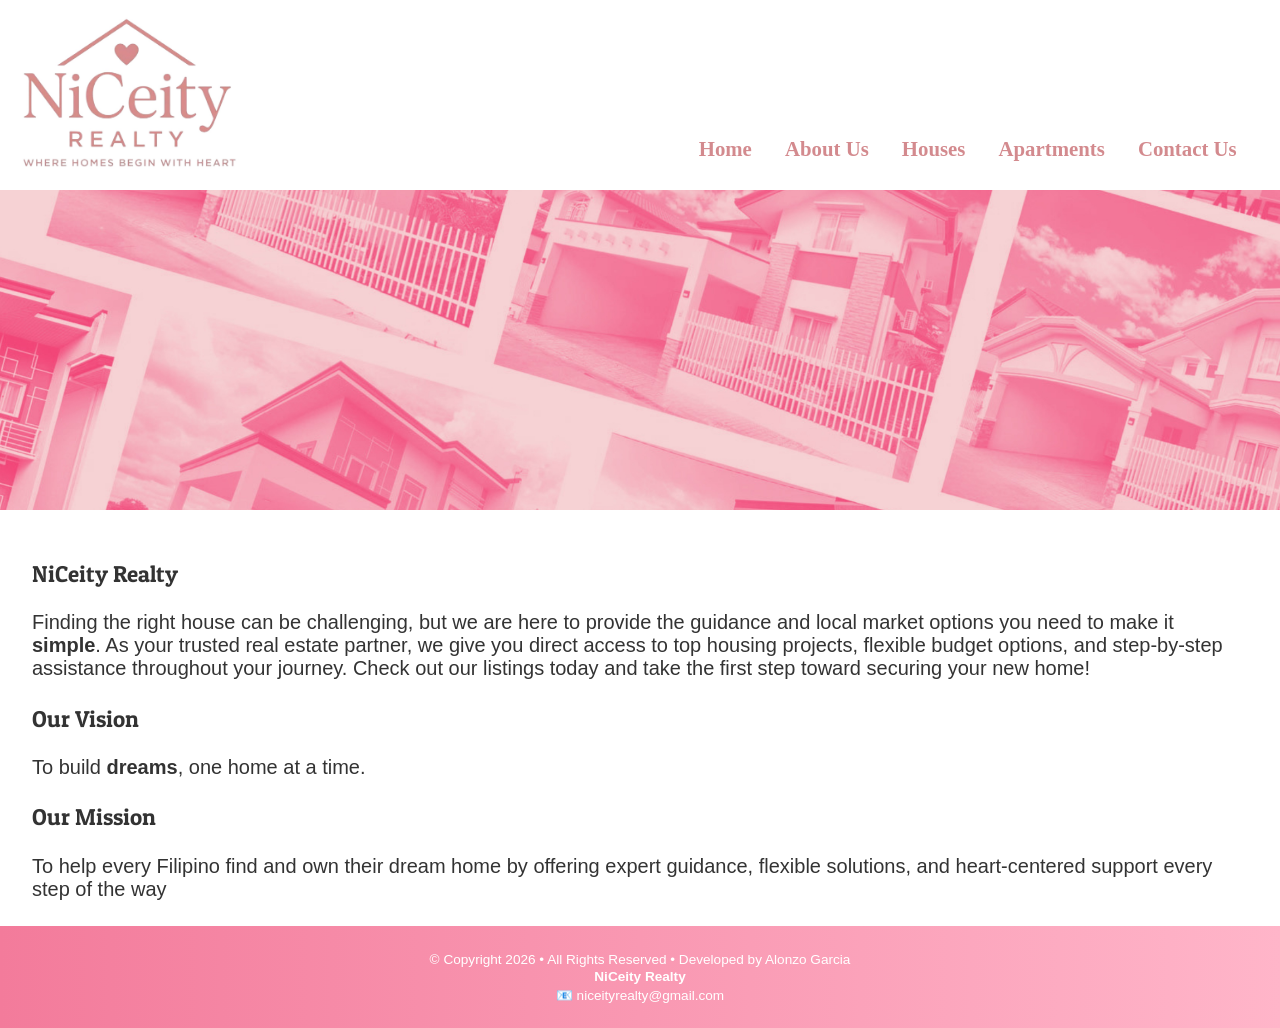
==== index.html @ 665c5e33 "first commit" ====
<!DOCTYPE html>
<html lang = "en">
<head>
	<!--
	Full Name: Alonzo Miguel R. Garcia
	Block: WD - 202
	Business: NiCeity Realty
	-->
	<title>NiCeity Realty: Home</title>
	<meta charset = "utf-8">
	<meta name = "viewport" content = "width=device-width, initial-scale=1.0">
	<link href="https://fonts.googleapis.com/css2?family=Patua+One&family=Paytone+One&display=swap" rel="stylesheet">
	<link rel = "stylesheet" href = "styles.css" type = "text/css" />
</head>

<body>
	<div id = "container">
		<header>
			<div>
			<a href = "index.html">
				<img src = "img/NiceityLogo.png" alt = "NiCeity Logo" id = "logo" />
			</a>
			</div>
		</header>

		<nav>
			<ul>
				<li><a href = "index.html">Home</a></li>
				<li><a href = "about.html">About Us</a></li>
				<li><a href = "houses.html">Houses</a></li>
				<li><a href = "apartments.html">Apartments</a></li>
				<li><a href = "contact.html">Contact Us</a></li>
			</ul>
		</nav>

		<div class = "banner-wrapper" id = "madonnares">
			<img src = "img/madonnaban.jpg" alt = "Madonna Residences"/>
		</div> <!-- end of banner-->

		<main>
			<div class = "mobile">
				<h3>Welcome Home!</h3>

				<p>Finding the right house can be challenging, but we are here to provide the guidance and local market options you need to make it <strong>simple</strong>. As your trusted real estate partner, we give you direct access to top housing projects, flexible budget options, and step-by-step assistance throughout your journey.</p>

				<hr>

				<p>Your new home is just one call away &#128222;</p>

				<p class = "tel-link"><a href="tel:09617454037"  target="_blank">(+63) 961 745 4037</a></p>

				<h4>Operating Hours &#128340;</h4>
					<ul class="hours">
						<li>Monday – Friday: 8:30 AM – 5:30 PM</li>
						<li>Saturday & Sunday: Available for scheduled property trippings.</li>
					</ul>
			</div>


			<div class = "tablet-desktop">
				<h3>NiCeity Realty</h3>

                <p>Finding the right house can be challenging, but we are here to provide the guidance and local market options you need to make it <strong>simple</strong>. As your trusted real estate partner, we give you direct access to top housing projects, flexible budget options, and step-by-step assistance throughout your journey. Check out our listings today and take the first step toward securing your new home!</p>

                <h3>Our Vision</h3>
                <p>To build <strong>dreams</strong>, one home at a time.</p>

                <h3>Our Mission</h3>
                <p>To help every Filipino find and own their dream home by offering expert guidance, flexible solutions, and heart-centered support every step of the way</p>
			</div>


		</main>
		
		<footer>
			<p>&copy; Copyright 2026 &#8226 All Rights Reserved &#8226 Developed by Alonzo Garcia</p>
			<p><strong>NiCeity Realty</strong></p>
			<p><a href = "mailto:niceityrealty@gmail.com"  target="_blank"> &#128231; niceityrealty@gmail.com</a></p>
			
		</footer>
	</div>
</body>

</html>
---- styles.css ----
@charset "UTF-8";

/*
Full Name: Alonzo Miguel R. Garcia
Block: WD - 202
Business: NiCeity Realty
*/

/* CSS Reset */

body, header, nav, main, footer, h1, div, img, p {
    margin: 0;
    padding: 0;
    border: 0;
}

*, *::before, *::after {
    box-sizing: border-box;
}

/* CSS Styles for Body and Images */

body {
    background-color: white;
}

img {
    max-width: 100%;
    display: block;
}

/* CSS Styles for Header */

header {
    position: -webkit-sticky;
    position: sticky;
    top: 0;
    background-color: white;
    align-self: center;
}

header img {
    margin: 0 auto;
}

/* CSS Styles for Navigation Area */

nav {
    padding: 1%;
    margin-bottom: 1%;
}

nav ul {
    list-style-type: none;
    text-align: center;
    padding: 0;
}

nav li {
    display: block;
    font-size: 1.3em;
    font-family: 'Times New Roman', Arial, sans-serif;
    font-weight: bold;
    border-top: 1px solid #D38A8E;
    border-radius: 1em;
    
}

nav li a {
    display: block;
    color: #D38A8E;
    text-align: center;
    padding: 0.5em 2.5em;
    text-decoration: none;
    margin: 0.1em;
}

nav li:first-child {
    border-top: none;
}

nav a:hover {
    color: white;
    background: linear-gradient(to right, #f37b9b, #ffb5c9);
    border-radius: 1em;
    transition: color 0.7s ease-in-out;
}

nav a:active {
    color: #ffffff;
    background-color: #f09fa3;
}

/* Show Mobile Class, Hide Tablet-Desktop Class */

.mobile {
    display: block;
}

.tablet-desktop {
    display: none;
}

/* CSS Styles for the Main Section */

main {
    clear: both;
    background-color: white;
    font-family: 'Segoe UI', Arial, sans-serif;
    padding: 2% 2.5%;
    font-size: 1.25em;
    color: #333333;
}

h3 {
    font-family: "Patua One", serif;
    font-weight: 400;
    font-style: normal;
    color: #333333;
}

hr {
    margin-top: 1.7em;
    margin-bottom: 1.7em;
}

#contact {
    text-align: center;
}

#contact a {
    color: #8d1e49;
    text-decoration: none;
}



#madonnares {
    clear: both;
    width: 100%;
    height: 20em;
    object-fit: cover;
    display: block;
}

#logo {
    max-width: 270px;
    width: 100%;
    height: 100%;
    padding: 1em;
    clear: bottom;
}

#about p {
    padding-bottom: 1em;
}


.map {
    border: 8px solid #ffc1d4;
    border-radius: 1em;
    margin-bottom: 2em;
    box-shadow: inset 0 0 8px rgba(0, 0, 0, 0.2), 0 4px 10px rgba(0, 0, 0, 0.15);
    width: 95%;
    height: 50%;
}

.banner-wrapper {
    clear: both;
    width: 100%;
    height: 300px; 
    overflow: hidden;
    
}

.banner-wrapper img {
    width: 100%;
    height: 100%;
    object-fit: cover; 
    display: block;
}

.tel-link {
    background: linear-gradient(to right, white, #ffb5c9);
    border-bottom: 1px solid #ffb5c9;
    padding: 2%;
    margin: 0 auto;
    width: 80%;
    text-align: center;
    border-radius: 2em;
    margin-top: 1em ;
    margin-bottom: 1em ;
    box-shadow: inset 0 0 8px rgba(255, 147, 199, 0.2), 0 4px 10px rgba(255, 179, 225, 0.15);
}

.tel-link a {
    color: white;
    text-decoration: none;
    font-size: 1.5em;
    display: block;
    font-family: "Paytone One", sans-serif;
    font-weight: 100;
    font-style: normal;
}

.hours {
    margin-left: 2%;
}

/* CSS Styles for the Footer */

footer {
    width: 100%;
    background: linear-gradient(to right, #f37b9b, #ffb5c9);
    padding: 1.5em;
    font-family: 'Segoe UI', Arial, sans-serif;
}

footer p {
    font-size: 0.85em;
    text-align: center;
    color: white;
    padding: 0.1em;
    
}

footer p a {
    color: white;
    text-decoration: none;
}










/* ============================================== */
/* MEDIA QUERY FOR TABLET VIEWPORT */
/* Tablet Viewport: Show Tablet-Desktop Class, Hide Mobile Class */

@media screen and (min-width: 630px), print {
    .tablet-desktop {
        display: block;
    }

    .mobile {
        display: none;
    }

/* Tablet Viewport: Style Rule for Header */

    header {
        position: static;
        padding-bottom: 2em;
    }

/* Tablet Viewport: Style Rules for Nav Area */

    nav li {
        border-top: none;
        display: inline-block;
        font-size: 1.3em;
        font-family: 'Times New Roman', Arial, sans-serif;
        font-weight: bold;
        border-right: 2.067px solid #D38A8E;
        border-radius: 0;
    }

    nav li:last-child {
        border-right: none;
    }

    nav li a {
        padding: 0.4em 0.6em;
    }

/* Tablet Viewport: Style Rules For Main Content Area */

    #about {
        clear: left;
        background: linear-gradient(to right, white, #ffb5c9);
        background-color: white;
        padding: 1em 1.5em 2.5em 1.5em ;
        border-radius: 5em;
        border-bottom: 1px solid #ffb5c9;
    }

    .tel-num {
        font-size: 1em;
    }

    .map {
        width: 700px;
        height: 600px;
    }
}









/* ========================================= */
/* MEDIA QUERY FOR DESKTOP VIEWPORT */


@media screen and (min-width: 1015px), print {

/* Desktop Viewport: Style Rule For Header */

    header {
        width: 20%;
        float: left;
        padding-bottom: 0;
    }

    header img {
        margin: 0;
    }

/* Desktop Viewport: Style Rules For Nav Area */

    nav {
        float: right;
        width: 70%;
        margin: 6em 1em 0em 0em;
        padding-bottom: 0;
    }


    nav ul {
        text-align: right;
    }

    nav li {
        border: none;
    }

    nav li a {
        padding: 0.5em 0.6em;
    }

   nav a:hover {
        color: white;
        background-color: #f09fa3;
        border-radius: 2em;
    }

    nav a:active {
        color: #ffffff;
        background-color: #f09fa3;
    }

/* Desktop Viewport: Style Rules For Main Content */

    main {
        clear: left;
    }

    main h1 {
        font-size: 1.8em;
    }

    #about {
        clear: left;
        background: linear-gradient(to right, white, #ffb5c9);
        background-color: white;
        padding: 3em 5em ;
        border-radius: 20em;
        clear: left;
    }
}









/* =======================================    */
/* Media Query For Large Desktop Viewport */

@media screen and (min-width: 1921px) {
    #container {
        width: 1920px;
        margin: 0 auto;
    }
}

/* =================================*/
/* Media Query Print */

@media print {
    body {
        background-color: white;
        color: black;
    }
}
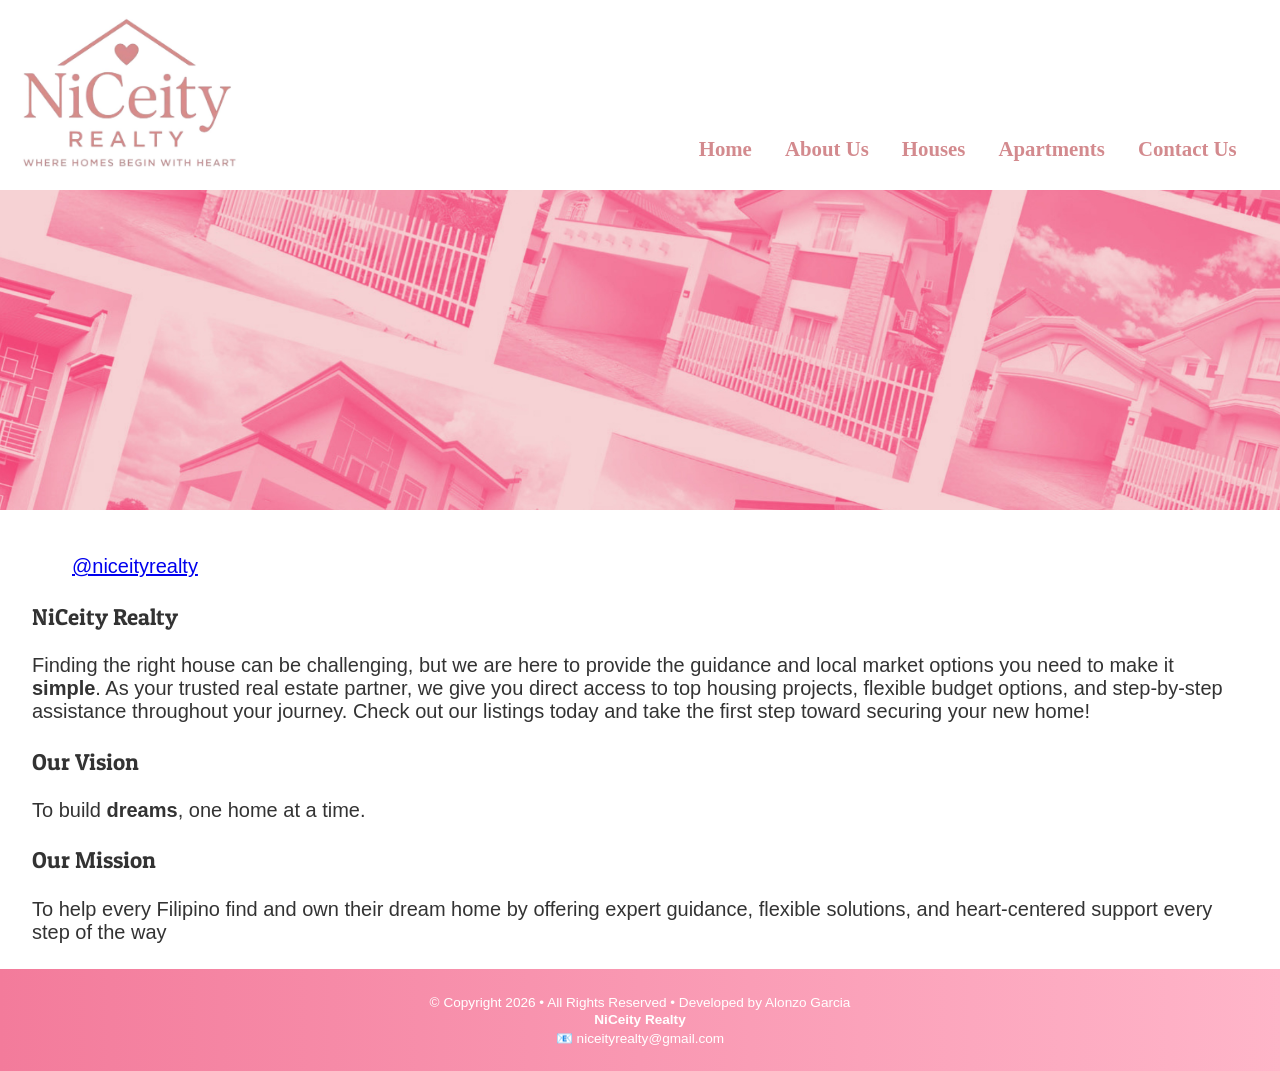
==== commit e3e9c116: "Update about and index pages" ====
--- a/index.html
+++ b/index.html
@@ -39,6 +39,9 @@
 
 		<main>
 			<div class = "mobile">
+
+				<blockquote class="tiktok-embed" cite="https://www.tiktok.com/@niceityrealty" data-unique-id="niceityrealty" data-embed-type="creator" style="max-width: 780px; min-width: 288px;" > <section> <a target="_blank" href="https://www.tiktok.com/@niceityrealty?refer=creator_embed">@niceityrealty</a> </section> </blockquote> <script async src="https://www.tiktok.com/embed.js"></script>
+
 				<h3>Welcome Home!</h3>
 
 				<p>Finding the right house can be challenging, but we are here to provide the guidance and local market options you need to make it <strong>simple</strong>. As your trusted real estate partner, we give you direct access to top housing projects, flexible budget options, and step-by-step assistance throughout your journey.</p>
@@ -58,6 +61,9 @@
 
 
 			<div class = "tablet-desktop">
+
+				<blockquote class="tiktok-embed" cite="https://www.tiktok.com/@niceityrealty" data-unique-id="niceityrealty" data-embed-type="creator" style="max-width: 780px; min-width: 288px;" > <section> <a target="_blank" href="https://www.tiktok.com/@niceityrealty?refer=creator_embed">@niceityrealty</a> </section> </blockquote> <script async src="https://www.tiktok.com/embed.js"></script>
+
 				<h3>NiCeity Realty</h3>
 
                 <p>Finding the right house can be challenging, but we are here to provide the guidance and local market options you need to make it <strong>simple</strong>. As your trusted real estate partner, we give you direct access to top housing projects, flexible budget options, and step-by-step assistance throughout your journey. Check out our listings today and take the first step toward securing your new home!</p>
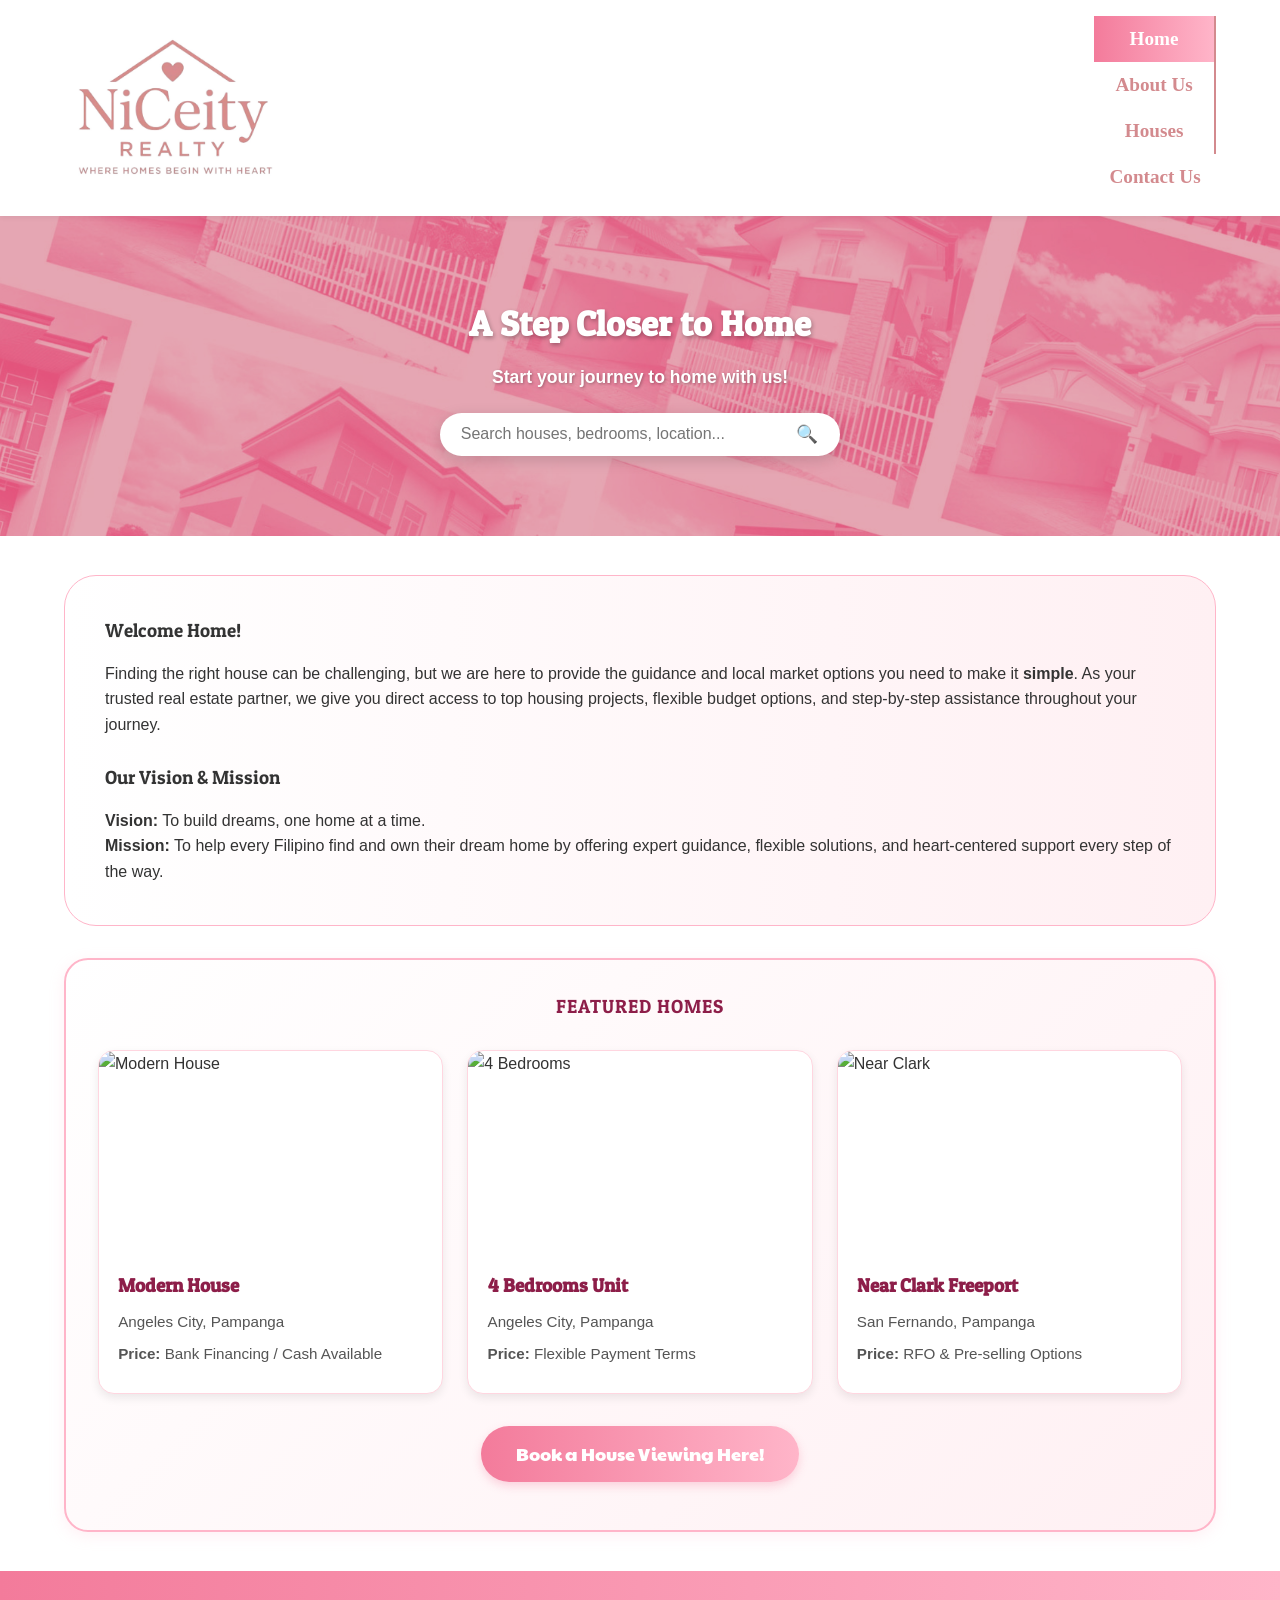
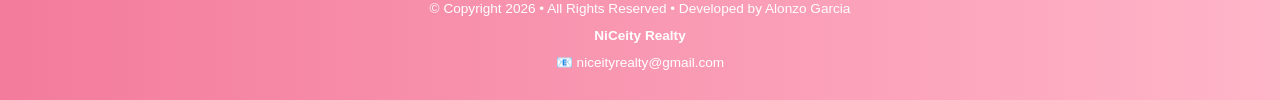
==== commit 21afc3ad: "Add houses listing page, enhance navigation and search functionality - Created a new `houses.html` p" ====
--- a/index.html
+++ b/index.html
@@ -1,5 +1,5 @@
 <!DOCTYPE html>
-<html lang = "en">
+<html lang="en">
 <head>
 	<!--
 	Full Name: Alonzo Miguel R. Garcia
@@ -7,84 +7,106 @@
 	Business: NiCeity Realty
 	-->
 	<title>NiCeity Realty: Home</title>
-	<meta charset = "utf-8">
-	<meta name = "viewport" content = "width=device-width, initial-scale=1.0">
+	<meta charset="utf-8">
+	<meta name="viewport" content="width=device-width, initial-scale=1.0">
 	<link href="https://fonts.googleapis.com/css2?family=Patua+One&family=Paytone+One&display=swap" rel="stylesheet">
-	<link rel = "stylesheet" href = "styles.css" type = "text/css" />
+	<link rel="stylesheet" href="styles.css" type="text/css" />
 </head>
 
 <body>
-	<div id = "container">
+	<div id="container">
 		<header>
-			<div>
-			<a href = "index.html">
-				<img src = "img/NiceityLogo.png" alt = "NiCeity Logo" id = "logo" />
+			<a href="index.html">
+				<img src="img/NiceityLogo.png" alt="NiCeity Logo" id="logo" />
 			</a>
-			</div>
+			<!-- Hamburger Button -->
+			<button class="hamburger" id="hamburgerBtn" aria-label="Toggle navigation">
+				<span></span>
+				<span></span>
+				<span></span>
+			</button>
+			<nav>
+				<ul class="nav-menu" id="navMenu">
+					<li><a href="index.html" class="active-nav">Home</a></li>
+					<li><a href="about.html">About Us</a></li>
+					<li><a href="houses.html">Houses</a></li>
+					<li><a href="contact.html">Contact Us</a></li>
+				</ul>
+			</nav>
 		</header>
 
-		<nav>
-			<ul>
-				<li><a href = "index.html">Home</a></li>
-				<li><a href = "about.html">About Us</a></li>
-				<li><a href = "houses.html">Houses</a></li>
-				<li><a href = "apartments.html">Apartments</a></li>
-				<li><a href = "contact.html">Contact Us</a></li>
-			</ul>
-		</nav>
-
-		<div class = "banner-wrapper" id = "madonnares">
-			<img src = "img/madonnaban.jpg" alt = "Madonna Residences"/>
-		</div> <!-- end of banner-->
+		<div class="banner-wrapper">
+			<img src="img/madonnaban.jpg" alt="Madonna Residences"/>
+			<div class="banner-overlay">
+				<h1>A Step Closer to Home</h1>
+				<p>Start your journey to home with us!</p>
+				<form class="search-form" action="houses.html" method="GET">
+					<input type="text" name="search" id="searchInput" placeholder="Search houses, bedrooms, location..." />
+					<button type="submit" aria-label="Search">&#128269;</button>
+				</form>
+			</div>
+		</div>
 
 		<main>
-			<div class = "mobile">
-
-				<blockquote class="tiktok-embed" cite="https://www.tiktok.com/@niceityrealty" data-unique-id="niceityrealty" data-embed-type="creator" style="max-width: 780px; min-width: 288px;" > <section> <a target="_blank" href="https://www.tiktok.com/@niceityrealty?refer=creator_embed">@niceityrealty</a> </section> </blockquote> <script async src="https://www.tiktok.com/embed.js"></script>
-
+			<div id="about-box">
 				<h3>Welcome Home!</h3>
-
 				<p>Finding the right house can be challenging, but we are here to provide the guidance and local market options you need to make it <strong>simple</strong>. As your trusted real estate partner, we give you direct access to top housing projects, flexible budget options, and step-by-step assistance throughout your journey.</p>
-
-				<hr>
-
-				<p>Your new home is just one call away &#128222;</p>
-
-				<p class = "tel-link"><a href="tel:09617454037"  target="_blank">(+63) 961 745 4037</a></p>
-
-				<h4>Operating Hours &#128340;</h4>
-					<ul class="hours">
-						<li>Monday – Friday: 8:30 AM – 5:30 PM</li>
-						<li>Saturday & Sunday: Available for scheduled property trippings.</li>
-					</ul>
+				<br>
+				<h3>Our Vision & Mission</h3>
+				<p><strong>Vision:</strong> To build dreams, one home at a time.</p>
+				<p><strong>Mission:</strong> To help every Filipino find and own their dream home by offering expert guidance, flexible solutions, and heart-centered support every step of the way.</p>
 			</div>
 
+			<div class="featured-section">
+				<h3 class="section-title">FEATURED HOMES</h3>
+				<div class="cards-grid">
+					<div class="card">
+						<img src="img/house1.jpg" alt="Modern House" />
+						<div class="card-content">
+							<h4>Modern House</h4>
+							<p>Angeles City, Pampanga</p>
+							<p><strong>Price:</strong> Bank Financing / Cash Available</p>
+						</div>
+					</div>
+					<div class="card">
+						<img src="img/house2.jpg" alt="4 Bedrooms" />
+						<div class="card-content">
+							<h4>4 Bedrooms Unit</h4>
+							<p>Angeles City, Pampanga</p>
+							<p><strong>Price:</strong> Flexible Payment Terms</p>
+						</div>
+					</div>
+					<div class="card">
+						<img src="img/house3.jpg" alt="Near Clark" />
+						<div class="card-content">
+							<h4>Near Clark Freeport</h4>
+							<p>San Fernando, Pampanga</p>
+							<p><strong>Price:</strong> RFO & Pre-selling Options</p>
+						</div>
+					</div>
+				</div>
 
-			<div class = "tablet-desktop">
-
-				<blockquote class="tiktok-embed" cite="https://www.tiktok.com/@niceityrealty" data-unique-id="niceityrealty" data-embed-type="creator" style="max-width: 780px; min-width: 288px;" > <section> <a target="_blank" href="https://www.tiktok.com/@niceityrealty?refer=creator_embed">@niceityrealty</a> </section> </blockquote> <script async src="https://www.tiktok.com/embed.js"></script>
-
-				<h3>NiCeity Realty</h3>
-
-                <p>Finding the right house can be challenging, but we are here to provide the guidance and local market options you need to make it <strong>simple</strong>. As your trusted real estate partner, we give you direct access to top housing projects, flexible budget options, and step-by-step assistance throughout your journey. Check out our listings today and take the first step toward securing your new home!</p>
-
-                <h3>Our Vision</h3>
-                <p>To build <strong>dreams</strong>, one home at a time.</p>
-
-                <h3>Our Mission</h3>
-                <p>To help every Filipino find and own their dream home by offering expert guidance, flexible solutions, and heart-centered support every step of the way</p>
+				<div class="cta-button-wrapper">
+					<a href="contact.html" class="btn-pink">Book a House Viewing Here!</a>
+				</div>
 			</div>
-
-
 		</main>
 		
 		<footer>
 			<p>&copy; Copyright 2026 &#8226 All Rights Reserved &#8226 Developed by Alonzo Garcia</p>
 			<p><strong>NiCeity Realty</strong></p>
-			<p><a href = "mailto:niceityrealty@gmail.com"  target="_blank"> &#128231; niceityrealty@gmail.com</a></p>
-			
+			<p><a href="mailto:niceityrealty@gmail.com" target="_blank">&#128231; niceityrealty@gmail.com</a></p>
 		</footer>
 	</div>
+
+	<!-- Simple Hamburger Menu & Search Script -->
+	<script>
+		const hamburgerBtn = document.getElementById('hamburgerBtn');
+		const navMenu = document.getElementById('navMenu');
+
+		hamburgerBtn.addEventListener('click', () => {
+			navMenu.classList.toggle('active');
+		});
+	</script>
 </body>
-
 </html>
--- a/styles.css
+++ b/styles.css
@@ -7,8 +7,7 @@
 */
 
 /* CSS Reset */
-
-body, header, nav, main, footer, h1, div, img, p {
+body, header, nav, main, footer, h1, h2, h3, h4, div, img, p, ul, li {
     margin: 0;
     padding: 0;
     border: 0;
@@ -19,9 +18,11 @@
 }
 
 /* CSS Styles for Body and Images */
-
 body {
-    background-color: white;
+    background-color: #ffffff;
+    font-family: 'Segoe UI', Arial, sans-serif;
+    color: #333333;
+    line-height: 1.6;
 }
 
 img {
@@ -29,25 +30,57 @@
     display: block;
 }
 
+#container {
+    width: 100%;
+    margin: 0 auto;
+    background-color: #ffffff;
+}
+
 /* CSS Styles for Header */
-
 header {
-    position: -webkit-sticky;
     position: sticky;
     top: 0;
-    background-color: white;
-    align-self: center;
-}
-
-header img {
-    margin: 0 auto;
+    background-color: #ffffff;
+    z-index: 1000;
+    display: flex;
+    justify-content: space-between;
+    align-items: center;
+    padding: 0.5em 2%;
+    box-shadow: 0 2px 5px rgba(0,0,0,0.05);
+}
+
+#logo {
+    max-width: 220px;
+    width: 100%;
+    height: auto;
+    padding: 0.5em;
+}
+
+/* Hamburger Menu Button (Mobile/Tablet) */
+.hamburger {
+    display: flex;
+    flex-direction: column;
+    justify-content: space-between;
+    width: 30px;
+    height: 22px;
+    background: transparent;
+    border: none;
+    cursor: pointer;
+    padding: 0;
+    z-index: 1100;
+}
+
+.hamburger span {
+    width: 100%;
+    height: 3px;
+    background-color: #D38A8E;
+    border-radius: 3px;
+    transition: all 0.3s ease-in-out;
 }
 
 /* CSS Styles for Navigation Area */
-
 nav {
-    padding: 1%;
-    margin-bottom: 1%;
+    background-color: #ffffff;
 }
 
 nav ul {
@@ -58,170 +91,338 @@
 
 nav li {
     display: block;
-    font-size: 1.3em;
+    font-size: 1.2em;
     font-family: 'Times New Roman', Arial, sans-serif;
     font-weight: bold;
     border-top: 1px solid #D38A8E;
-    border-radius: 1em;
-    
 }
 
 nav li a {
     display: block;
     color: #D38A8E;
     text-align: center;
-    padding: 0.5em 2.5em;
+    padding: 0.8em 1em;
     text-decoration: none;
-    margin: 0.1em;
 }
 
 nav li:first-child {
     border-top: none;
 }
 
-nav a:hover {
+nav a:hover, nav a.active-nav {
     color: white;
     background: linear-gradient(to right, #f37b9b, #ffb5c9);
-    border-radius: 1em;
-    transition: color 0.7s ease-in-out;
-}
-
-nav a:active {
+    transition: color 0.3s ease-in-out;
+}
+
+/* Mobile Nav Drawer state handled by JS */
+.nav-menu {
+    display: none;
+}
+
+.nav-menu.active {
+    display: block;
+}
+
+/* Banner with Search Bar Overlay */
+.banner-wrapper {
+    position: relative;
+    width: 100%;
+    height: 320px;
+    overflow: hidden;
+}
+
+.banner-wrapper img {
+    width: 100%;
+    height: 100%;
+    object-fit: cover;
+    filter: brightness(0.9);
+}
+
+.banner-overlay {
+    position: absolute;
+    top: 0;
+    left: 0;
+    width: 100%;
+    height: 100%;
+    background: rgba(243, 123, 155, 0.35);
+    display: flex;
+    flex-direction: column;
+    justify-content: center;
+    align-items: center;
+    text-align: center;
+    padding: 1rem;
+}
+
+.banner-overlay h1 {
+    font-family: "Patua One", serif;
     color: #ffffff;
-    background-color: #f09fa3;
-}
-
-/* Show Mobile Class, Hide Tablet-Desktop Class */
-
-.mobile {
-    display: block;
-}
-
-.tablet-desktop {
-    display: none;
+    font-size: 2.2em;
+    text-shadow: 1px 2px 4px rgba(0,0,0,0.3);
+    margin-bottom: 0.3em;
+}
+
+.banner-overlay p {
+    color: #ffffff;
+    font-size: 1.1em;
+    font-weight: 600;
+    margin-bottom: 1.2em;
+    text-shadow: 1px 1px 3px rgba(0,0,0,0.3);
+}
+
+/* Practical Simple Search Bar */
+.search-form {
+    display: flex;
+    background: #ffffff;
+    border-radius: 2em;
+    padding: 0.3em 0.8em;
+    width: 100%;
+    max-width: 400px;
+    box-shadow: 0 4px 15px rgba(0,0,0,0.15);
+}
+
+.search-form input {
+    flex: 1;
+    border: none;
+    outline: none;
+    padding: 0.5em;
+    font-size: 1em;
+    font-family: 'Segoe UI', Arial, sans-serif;
+    color: #333;
+    background: transparent;
+}
+
+.search-form button {
+    background: transparent;
+    border: none;
+    cursor: pointer;
+    font-size: 1.1em;
+    padding: 0 0.5em;
+    color: #f37b9b;
 }
 
 /* CSS Styles for the Main Section */
-
 main {
-    clear: both;
-    background-color: white;
-    font-family: 'Segoe UI', Arial, sans-serif;
-    padding: 2% 2.5%;
-    font-size: 1.25em;
-    color: #333333;
+    padding: 3% 5%;
+    background-color: #ffffff;
 }
 
 h3 {
     font-family: "Patua One", serif;
     font-weight: 400;
-    font-style: normal;
     color: #333333;
-}
-
-hr {
-    margin-top: 1.7em;
-    margin-bottom: 1.7em;
-}
-
-#contact {
-    text-align: center;
-}
-
-#contact a {
+    margin-bottom: 0.8em;
+}
+
+/* Featured Homes & Available Units Cards */
+.featured-section, .units-section {
+    background: linear-gradient(135deg, #ffffff 0%, #fff0f3 100%);
+    border: 2px solid #ffb5c9;
+    border-radius: 1.5em;
+    padding: 2em;
+    margin-top: 2em;
+    box-shadow: 0 4px 15px rgba(255, 181, 201, 0.2);
+}
+
+.section-title {
+    text-align: center;
+    color: #8d1e49;
+    font-family: "Patua One", serif;
+    margin-bottom: 1.5em;
+    letter-spacing: 1px;
+}
+
+.cards-grid {
+    display: grid;
+    grid-template-columns: 1fr;
+    gap: 1.5em;
+}
+
+.card {
+    background: #ffffff;
+    border-radius: 1em;
+    overflow: hidden;
+    box-shadow: 0 4px 10px rgba(0,0,0,0.08);
+    border: 1px solid #ffd6e0;
+    transition: transform 0.3s ease;
+}
+
+.card:hover {
+    transform: translateY(-5px);
+}
+
+.card img {
+    width: 100%;
+    height: 200px;
+    object-fit: cover;
+}
+
+.card-content {
+    padding: 1.2em;
+}
+
+.card-content h4 {
+    font-family: "Patua One", serif;
+    color: #8d1e49;
+    font-size: 1.2em;
+    margin-bottom: 0.5em;
+}
+
+.card-content p {
+    font-size: 0.95em;
+    color: #555;
+    margin-bottom: 0.5em;
+}
+
+/* Action Buttons */
+.cta-button-wrapper {
+    text-align: center;
+    margin: 2em 0 1em 0;
+}
+
+.btn-pink {
+    background: linear-gradient(to right, #f37b9b, #ffb5c9);
+    color: white;
+    padding: 0.8em 2em;
+    border-radius: 2em;
+    text-decoration: none;
+    font-family: "Paytone One", sans-serif;
+    font-size: 1.1em;
+    display: inline-block;
+    box-shadow: 0 4px 10px rgba(243, 123, 155, 0.3);
+    transition: opacity 0.2s;
+}
+
+.btn-pink:hover {
+    opacity: 0.9;
+    color: white;
+}
+
+/* About Section */
+#about-box {
+    background: linear-gradient(to right, white, #fff0f3);
+    padding: 2.5em;
+    border-radius: 2em;
+    border: 1px solid #ffb5c9;
+    margin-bottom: 2em;
+}
+
+.about-broker-flex {
+    display: flex;
+    flex-direction: column;
+    gap: 2em;
+    align-items: center;
+}
+
+.broker-img {
+    width: 250px;
+    border-radius: 1em;
+    border: 5px solid #ffb5c9;
+    box-shadow: 0 4px 12px rgba(0,0,0,0.1);
+}
+
+/* Contact & Forms */
+.contact-grid {
+    display: grid;
+    grid-template-columns: 1fr;
+    gap: 2em;
+}
+
+.form-box, .schedule-box {
+    background: #fff;
+    border: 2px solid #ffb5c9;
+    border-radius: 1.5em;
+    padding: 2em;
+    box-shadow: 0 4px 15px rgba(255,181,201,0.15);
+}
+
+.form-group {
+    margin-bottom: 1.2em;
+}
+
+.form-group label {
+    display: block;
+    font-weight: bold;
+    margin-bottom: 0.4em;
+    color: #555;
+}
+
+.form-group input, .form-group textarea {
+    width: 100%;
+    padding: 0.8em;
+    border: 1px solid #ffb5c9;
+    border-radius: 0.8em;
+    font-size: 1em;
+    outline: none;
+}
+
+.form-group input:focus, .form-group textarea:focus {
+    border-color: #f37b9b;
+    box-shadow: 0 0 5px rgba(243,123,155,0.3);
+}
+
+table.schedule-table {
+    width: 100%;
+    border-collapse: collapse;
+    margin-top: 1em;
+    text-align: left;
+}
+
+table.schedule-table th, table.schedule-table td {
+    padding: 0.8em;
+    border-bottom: 1px solid #ffd6e0;
+    font-size: 0.95em;
+}
+
+table.schedule-table th {
+    background-color: #fff0f3;
+    color: #8d1e49;
+    font-family: "Patua One", serif;
+}
+
+.map-container {
+    text-align: center;
+    margin-top: 2em;
+}
+
+.map {
+    border: 6px solid #ffc1d4;
+    border-radius: 1em;
+    width: 100%;
+    height: 400px;
+    box-shadow: 0 4px 10px rgba(0,0,0,0.15);
+}
+
+.tel-link {
+    background: linear-gradient(to right, white, #ffb5c9);
+    padding: 1em;
+    margin: 1em auto;
+    width: 100%;
+    max-width: 400px;
+    text-align: center;
+    border-radius: 2em;
+    box-shadow: 0 4px 10px rgba(255, 179, 225, 0.15);
+}
+
+.tel-link a {
     color: #8d1e49;
     text-decoration: none;
-}
-
-
-
-#madonnares {
-    clear: both;
-    width: 100%;
-    height: 20em;
-    object-fit: cover;
-    display: block;
-}
-
-#logo {
-    max-width: 270px;
-    width: 100%;
-    height: 100%;
-    padding: 1em;
-    clear: bottom;
-}
-
-#about p {
-    padding-bottom: 1em;
-}
-
-
-.map {
-    border: 8px solid #ffc1d4;
-    border-radius: 1em;
-    margin-bottom: 2em;
-    box-shadow: inset 0 0 8px rgba(0, 0, 0, 0.2), 0 4px 10px rgba(0, 0, 0, 0.15);
-    width: 95%;
-    height: 50%;
-}
-
-.banner-wrapper {
-    clear: both;
-    width: 100%;
-    height: 300px; 
-    overflow: hidden;
-    
-}
-
-.banner-wrapper img {
-    width: 100%;
-    height: 100%;
-    object-fit: cover; 
-    display: block;
-}
-
-.tel-link {
-    background: linear-gradient(to right, white, #ffb5c9);
-    border-bottom: 1px solid #ffb5c9;
-    padding: 2%;
-    margin: 0 auto;
-    width: 80%;
-    text-align: center;
-    border-radius: 2em;
-    margin-top: 1em ;
-    margin-bottom: 1em ;
-    box-shadow: inset 0 0 8px rgba(255, 147, 199, 0.2), 0 4px 10px rgba(255, 179, 225, 0.15);
-}
-
-.tel-link a {
-    color: white;
-    text-decoration: none;
-    font-size: 1.5em;
-    display: block;
+    font-size: 1.3em;
     font-family: "Paytone One", sans-serif;
-    font-weight: 100;
-    font-style: normal;
-}
-
-.hours {
-    margin-left: 2%;
-}
-
-/* CSS Styles for the Footer */
-
+}
+
+/* Footer */
 footer {
     width: 100%;
     background: linear-gradient(to right, #f37b9b, #ffb5c9);
     padding: 1.5em;
-    font-family: 'Segoe UI', Arial, sans-serif;
+    text-align: center;
 }
 
 footer p {
     font-size: 0.85em;
-    text-align: center;
     color: white;
-    padding: 0.1em;
-    
+    padding: 0.2em;
 }
 
 footer p a {
@@ -229,45 +430,29 @@
     text-decoration: none;
 }
 
-
-
-
-
-
-
-
-
-
 /* ============================================== */
-/* MEDIA QUERY FOR TABLET VIEWPORT */
-/* Tablet Viewport: Show Tablet-Desktop Class, Hide Mobile Class */
-
-@media screen and (min-width: 630px), print {
-    .tablet-desktop {
-        display: block;
-    }
-
-    .mobile {
+/* MEDIA QUERY FOR TABLET & DESKTOP VIEWPORTS */
+@media screen and (min-width: 768px) {
+    .hamburger {
         display: none;
     }
 
-/* Tablet Viewport: Style Rule for Header */
+    .nav-menu {
+        display: block !important;
+    }
 
     header {
-        position: static;
-        padding-bottom: 2em;
-    }
-
-/* Tablet Viewport: Style Rules for Nav Area */
+        padding: 1em 5%;
+    }
+
+    nav ul {
+        display: flex;
+        gap: 1em;
+    }
 
     nav li {
         border-top: none;
-        display: inline-block;
-        font-size: 1.3em;
-        font-family: 'Times New Roman', Arial, sans-serif;
-        font-weight: bold;
-        border-right: 2.067px solid #D38A8E;
-        border-radius: 0;
+        border-right: 2px solid #D38A8E;
     }
 
     nav li:last-child {
@@ -275,139 +460,30 @@
     }
 
     nav li a {
-        padding: 0.4em 0.6em;
-    }
-
-/* Tablet Viewport: Style Rules For Main Content Area */
-
-    #about {
-        clear: left;
-        background: linear-gradient(to right, white, #ffb5c9);
-        background-color: white;
-        padding: 1em 1.5em 2.5em 1.5em ;
-        border-radius: 5em;
-        border-bottom: 1px solid #ffb5c9;
-    }
-
-    .tel-num {
-        font-size: 1em;
-    }
-
-    .map {
-        width: 700px;
-        height: 600px;
-    }
-}
-
-
-
-
-
-
-
-
-
-/* ========================================= */
-/* MEDIA QUERY FOR DESKTOP VIEWPORT */
-
-
-@media screen and (min-width: 1015px), print {
-
-/* Desktop Viewport: Style Rule For Header */
-
-    header {
-        width: 20%;
-        float: left;
-        padding-bottom: 0;
-    }
-
-    header img {
-        margin: 0;
-    }
-
-/* Desktop Viewport: Style Rules For Nav Area */
-
-    nav {
-        float: right;
-        width: 70%;
-        margin: 6em 1em 0em 0em;
-        padding-bottom: 0;
-    }
-
-
-    nav ul {
-        text-align: right;
-    }
-
-    nav li {
-        border: none;
-    }
-
-    nav li a {
-        padding: 0.5em 0.6em;
-    }
-
-   nav a:hover {
-        color: white;
-        background-color: #f09fa3;
-        border-radius: 2em;
-    }
-
-    nav a:active {
-        color: #ffffff;
-        background-color: #f09fa3;
-    }
-
-/* Desktop Viewport: Style Rules For Main Content */
-
-    main {
-        clear: left;
-    }
-
-    main h1 {
-        font-size: 1.8em;
-    }
-
-    #about {
-        clear: left;
-        background: linear-gradient(to right, white, #ffb5c9);
-        background-color: white;
-        padding: 3em 5em ;
-        border-radius: 20em;
-        clear: left;
-    }
-}
-
-
-
-
-
-
-
-
-
-/* =======================================    */
-/* Media Query For Large Desktop Viewport */
-
-@media screen and (min-width: 1921px) {
+        padding: 0.4em 0.8em;
+    }
+
+    .cards-grid {
+        grid-template-columns: repeat(3, 1fr);
+    }
+
+    .units-grid {
+        grid-template-columns: repeat(2, 1fr);
+    }
+
+    .about-broker-flex {
+        flex-direction: row;
+        align-items: flex-start;
+    }
+
+    .contact-grid {
+        grid-template-columns: 1fr 1fr;
+    }
+}
+
+@media screen and (min-width: 1024px) {
     #container {
-        width: 1920px;
-        margin: 0 auto;
-    }
-}
-
-/* =================================*/
-/* Media Query Print */
-
-@media print {
-    body {
-        background-color: white;
-        color: black;
-    }
-}
-
-
-
-
-
-
+        max-width: 1280px;
+        box-shadow: 0 0 20px rgba(0,0,0,0.05);
+    }
+}
